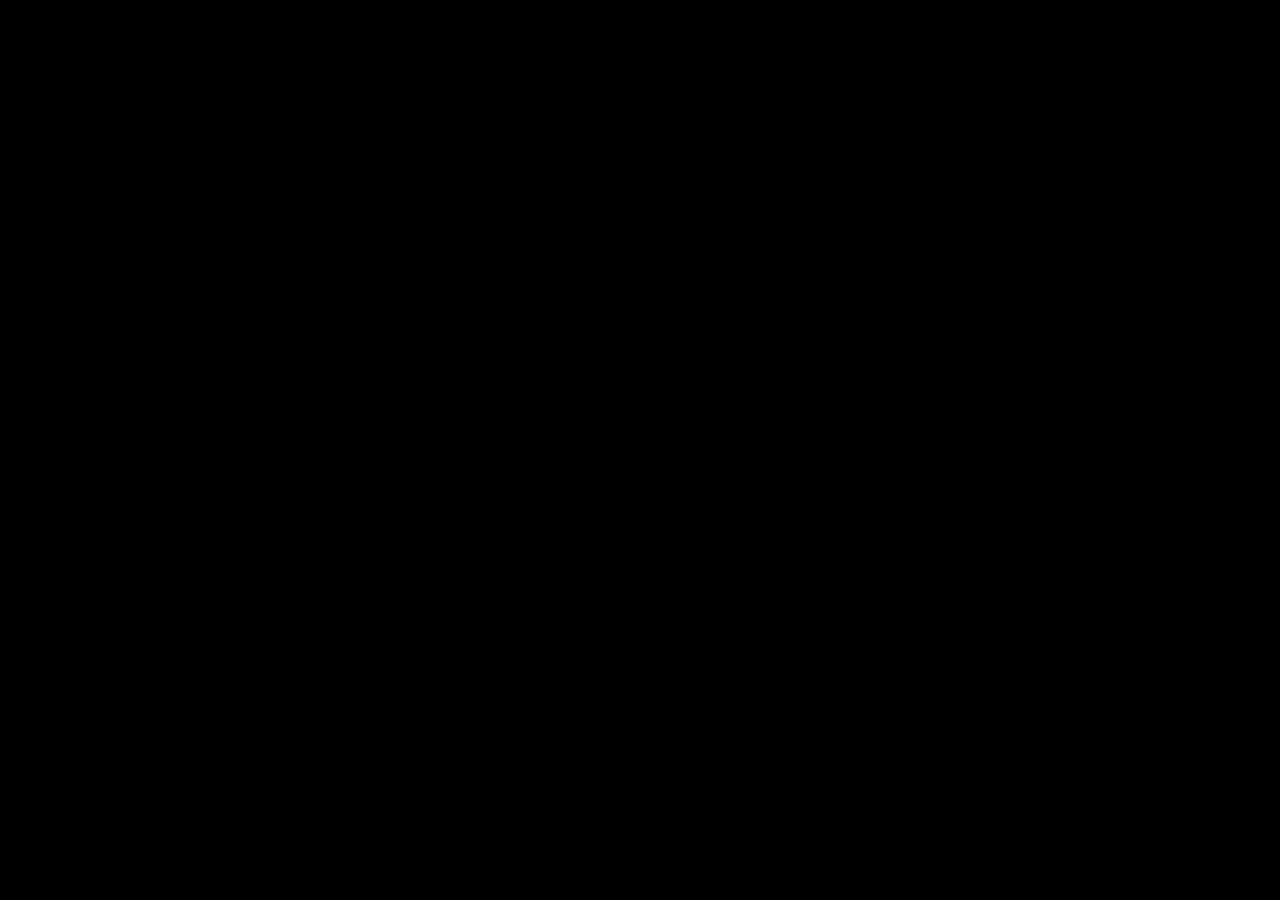
==== page10.html @ a159835e "Home page set up" ====
<!DOCTYPE html>
<html lang="en">
	<head>
		<title>Match Between System and the Real World</title>
		<link rel="stylesheet" href="css/heuristics.css">
		<meta charset="UTF-8">
		<meta name="description" content="Usability Heuristics Website">
		<meta name="keywords" content="HTML, CSS, JavaScript">
		<meta name="author" content="Zayck Peterson">
		<meta name="viewport" content="width=device-width, initial-scale=1.0">
		<link rel="preconnect" href="https://fonts.googleapis.com">
		<link rel="preconnect" href="https://fonts.gstatic.com" crossorigin>
		<link href="https://fonts.googleapis.com/css2?family=Montserrat&display=swap" rel="stylesheet">
	</head>
	<body>
		<section>
		
		</section>
	</body>
</html>
---- css/heuristics.css ----
$growFactor: 1.5;/*  SASS (SCSS) variables - look this up */
$duration: 450ms;
$moveRight = $tileWidth * ($growFactor - 1)
$moveLeft = -($tileWidth * ($growFactor - 1) / 2) 
$moveRight = $tileWidth * ($growFactor - 1)
html{
	margin:0;
	padding:0;
}
body{
	background-color:black;
	float:left;
	width:100vw;
	height:auto;
	margin:0;
	padding:0;
}
header{
	width:100vw;
	height:350px;
	background-color:black;
	float:left;
	margin:0;
}
h1{
	font-size:50px;
	text-align:center;
	padding-top:55px;
	font-family:'Montserrat', sans-serif;
	color:white;
}
h2{
	font-size:134px;
}
section{
	background-color:black;
	width:100vw;
	height:auto;
}
footer{
	background-color:black;
	float:left;
	width:100vw;
	height:auto:
}

* { box-sizing: border-box }

p{
    width:100%;
    max-width:500px;
    margin:auto;
}
 :link
a:hover
a:active
a:visited{
	transition:color 150ms;
	color:#95a5a6;
	text-decoration:none;
}
a:hover{
	color: #7f8c8d;
	text-decoration: underline;

}
.contain{
	width: 100%	
}
.row{
	overflow: scroll;
	width: 100%;
	overflow-y:hidden;
}
.row__inner{
	transition: $duration transform;
	font-size: 0;
	white-space: nowrap;
	margin: ($tileHeight / 2) 0;
	padding-bottom: 10px // Account for OS X scroll bar;
}
.tile{
	position: relative;
	display: inline-block;
	width: $tileWidth;
	height: $tileHeight;
	margin-right: 10px;
	font-size: 20px;
	cursor: pointer;
	transition: $duration all;
	transform-origin: center left;	
}
.tile__media{
	width: $tileWidth;
	height: $tileHeight;
}
&:after
&:before{
	content: '';
	position: absolute;
	top: 50%;
	left: 50%;
	display: black;
}
&:after{
	border: 3px solid #ecf0f1;
	border-radius: 100%;
	background: rgba(0,0,0,0.5);
	z-index: 1;
}
&:before{
	content: '▶';
	left: 0;
	width: 100%;
	font-size: 30px;
	margin-left: 7px;
	margin-top: -18px;
	text-align: center;
	z-index: 2;
}
.tile:hover &{
	opacity: 1;
}
.row__inner:hover{
	transform: 1.5 / 2;	
}
.row__inner:hover .tile{
	opacity: .3;	
}
 &:hover{
	transform: scale($growFactor);
	opacity: 1;
 }
.tile:hover ~ .tile{
	transform: translate3d($moveRight, 0, 0);	
}
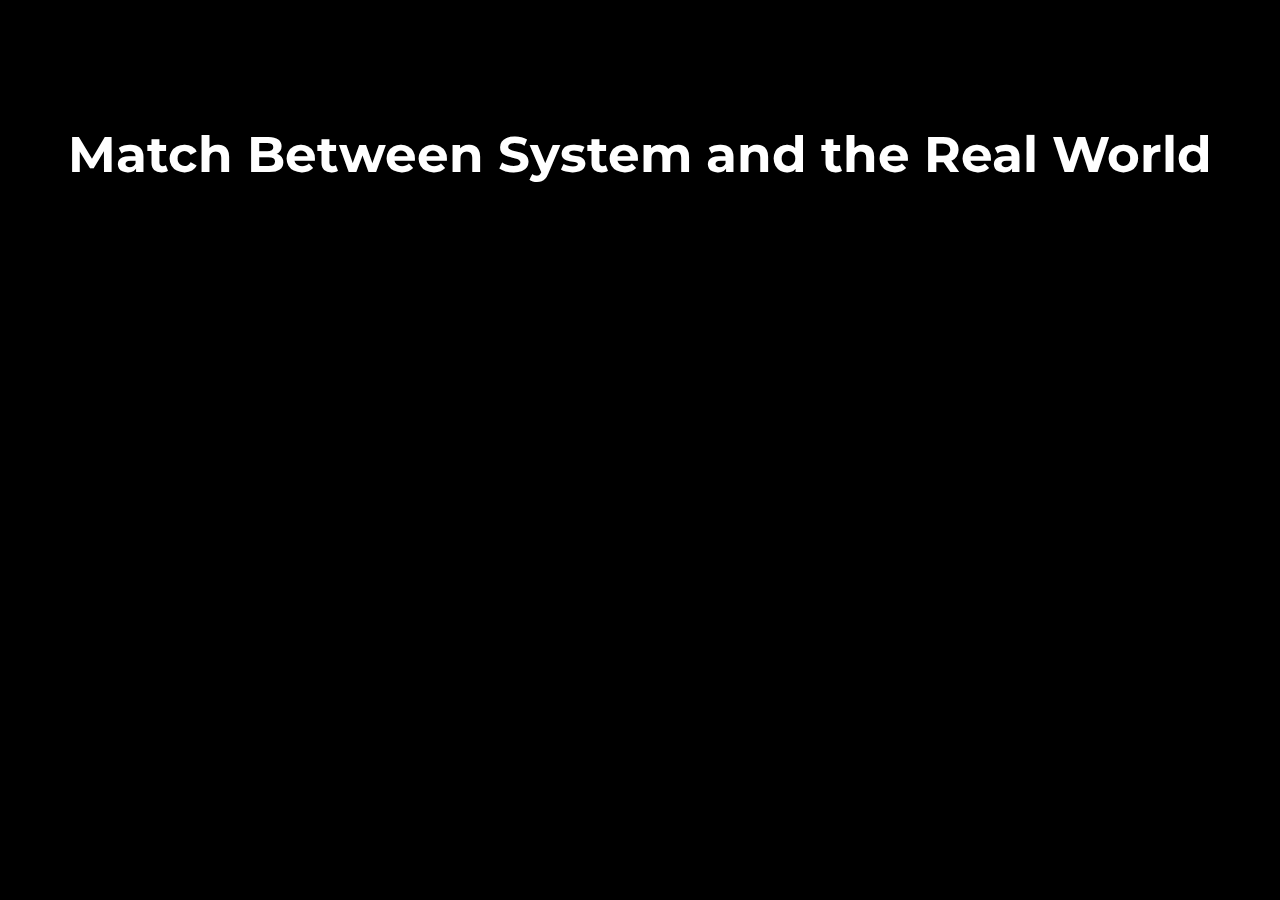
==== commit dea75284: "carousel - hover effect" ====
--- a/page10.html
+++ b/page10.html
@@ -14,7 +14,7 @@
 	</head>
 	<body>
 		<section>
-		
+			<h1>Match Between System and the Real World</h1>
 		</section>
 	</body>
 </html>--- a/css/heuristics.css
+++ b/css/heuristics.css
@@ -1,8 +1,14 @@
-$growFactor: 1.5;/*  SASS (SCSS) variables - look this up */
+/*  SASS (SCSS) variables - look this up */
+)
+$growFactor: 1.5;
+)
+$tileWidth = 250px;
+)
+$tileHeight = ($tileWidth / (16/9))
+$moveLeft = -($tileWidth * ($growFactor - 1) / 2)
+$moveRight = $tileWidth * ($growFactor - 1)
 $duration: 450ms;
-$moveRight = $tileWidth * ($growFactor - 1)
-$moveLeft = -($tileWidth * ($growFactor - 1) / 2) 
-$moveRight = $tileWidth * ($growFactor - 1)
+
 html{
 	margin:0;
 	padding:0;
@@ -29,9 +35,6 @@
 	font-family:'Montserrat', sans-serif;
 	color:white;
 }
-h2{
-	font-size:134px;
-}
 section{
 	background-color:black;
 	width:100vw;
@@ -41,7 +44,7 @@
 	background-color:black;
 	float:left;
 	width:100vw;
-	height:auto:
+	height:300px:
 }
 
 * { box-sizing: border-box }
@@ -61,8 +64,6 @@
 }
 a:hover{
 	color: #7f8c8d;
-	text-decoration: underline;
-
 }
 .contain{
 	width: 100%	
@@ -73,11 +74,11 @@
 	overflow-y:hidden;
 }
 .row__inner{
-	transition: $duration transform;
-	font-size: 0;
+	/* transition: $duration transform;
+	font-size: 0; */
 	white-space: nowrap;
-	margin: ($tileHeight / 2) 0;
-	padding-bottom: 10px // Account for OS X scroll bar;
+	/* margin: ($tileHeight / 2) 0;
+	padding-bottom: 10px // Account for OS X scroll bar; */
 }
 .tile{
 	position: relative;
@@ -89,6 +90,12 @@
 	cursor: pointer;
 	transition: $duration all;
 	transform-origin: center left;	
+}
+.tile__img{
+	width: $tileWidth;
+	height: $tileHeight;
+	background-image:cover;
+	
 }
 .tile__media{
 	width: $tileWidth;
@@ -119,18 +126,20 @@
 	z-index: 2;
 }
 .tile:hover &{
-	opacity: 1;
+	/* opacity: 1; */
 }
-.row__inner:hover{
+/* .row__inner:hover{
 	transform: 1.5 / 2;	
-}
-.row__inner:hover .tile{
-	opacity: .3;	
+} */
+/* .row__inner:hover .tile{
+	opacity: .3;
+} */
+
+.tile:hover{
+/* 	transform: translated($moveRight, 0, 0);	 */
+	opacity: .3;
 }
  &:hover{
 	transform: scale($growFactor);
 	opacity: 1;
- }
-.tile:hover ~ .tile{
-	transform: translate3d($moveRight, 0, 0);	
-}+ }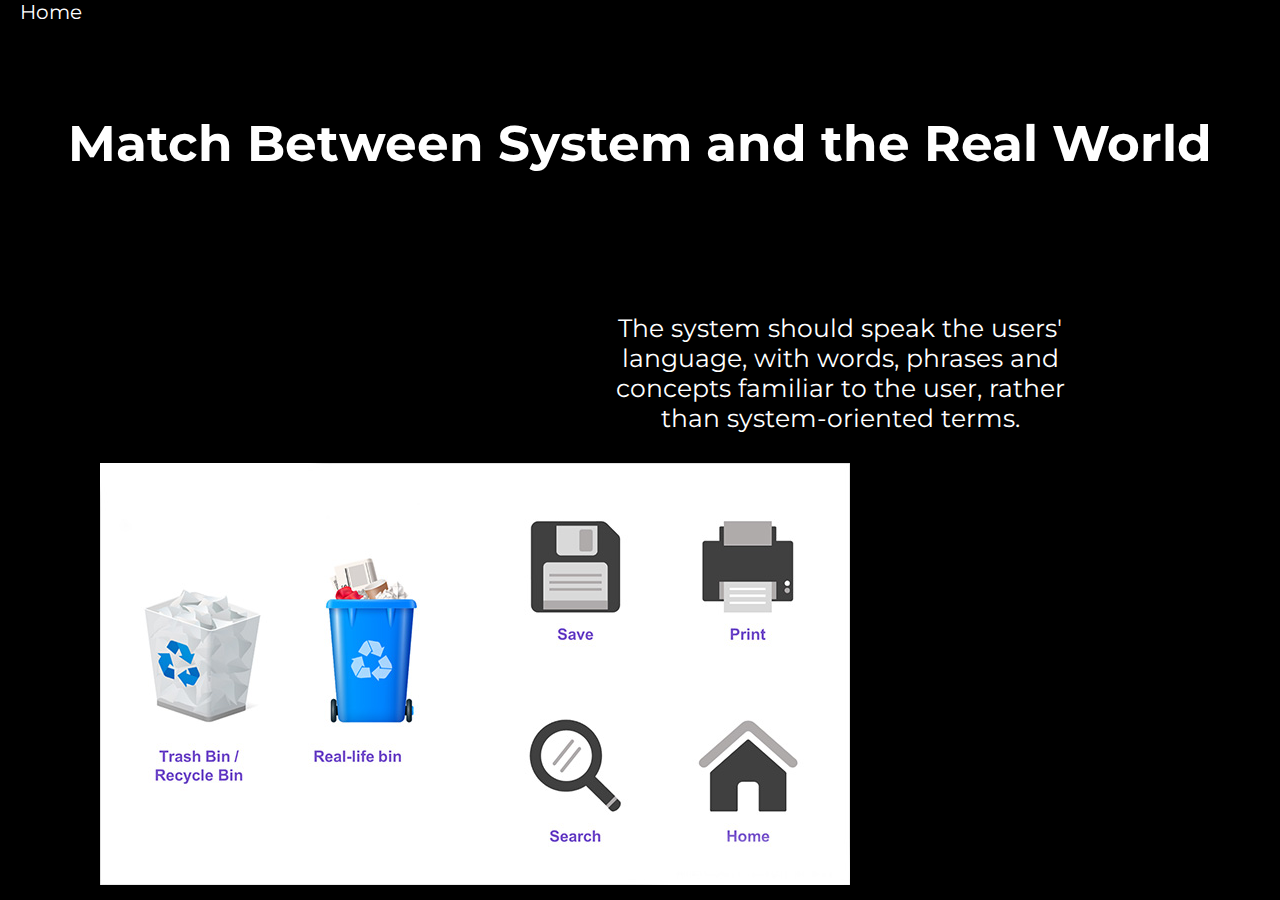
==== commit 68a7683d: "final design" ====
--- a/page10.html
+++ b/page10.html
@@ -14,7 +14,13 @@
 	</head>
 	<body>
 		<section>
+		<a href="index.html"class="active">Home</a>
 			<h1>Match Between System and the Real World</h1>
+			<br>
+			<br>
+			<p>The system should speak the users' language, with words, phrases 
+			and concepts familiar to the user, rather than system-oriented terms.</p>
+				<img class="img" src="images/matchsystem.jpg" alt="Match Between System and the Real World">
 		</section>
 	</body>
 </html>--- a/css/heuristics.css
+++ b/css/heuristics.css
@@ -1,18 +1,3 @@
-/*  SASS (SCSS) variables - look this up */
-)
-$growFactor: 1.5;
-)
-$tileWidth = 250px;
-)
-$tileHeight = ($tileWidth / (16/9))
-$moveLeft = -($tileWidth * ($growFactor - 1) / 2)
-$moveRight = $tileWidth * ($growFactor - 1)
-$duration: 450ms;
-
-html{
-	margin:0;
-	padding:0;
-}
 body{
 	background-color:black;
 	float:left;
@@ -20,11 +5,11 @@
 	height:auto;
 	margin:0;
 	padding:0;
+	overflow-x:hidden;
 }
 header{
 	width:100vw;
 	height:350px;
-	background-color:black;
 	float:left;
 	margin:0;
 }
@@ -36,110 +21,120 @@
 	color:white;
 }
 section{
-	background-color:black;
 	width:100vw;
 	height:auto;
 }
 footer{
-	background-color:black;
 	float:left;
 	width:100vw;
-	height:300px:
+	height:300px;
 }
-
-* { box-sizing: border-box }
-
 p{
-    width:100%;
-    max-width:500px;
+    width:500px;
     margin:auto;
+	color:white;
+	text-align:center;
+	padding-top:70px;
+	font-family:'Montserrat', sans-serif;
+	float:right;
+	font-size:25px;
+	padding-right:190px;
 }
- :link
-a:hover
-a:active
-a:visited{
-	transition:color 150ms;
-	color:#95a5a6;
+.active{
+	font-size:20px;
+	padding:20px;
+	font-family:'Montserrat', sans-serif;
+	color:white;
 	text-decoration:none;
 }
-a:hover{
-	color: #7f8c8d;
-}
-.contain{
-	width: 100%	
+.img{
+	padding-left:100px;
+	float:left;
+	width:auto;
+	padding-top:30px;
 }
 .row{
-	overflow: scroll;
-	width: 100%;
+	overflow:scroll;
+	width:100%;
 	overflow-y:hidden;
 }
 .row__inner{
-	/* transition: $duration transform;
-	font-size: 0; */
-	white-space: nowrap;
-	/* margin: ($tileHeight / 2) 0;
-	padding-bottom: 10px // Account for OS X scroll bar; */
+	white-space:nowrap;
 }
 .tile{
-	position: relative;
-	display: inline-block;
-	width: $tileWidth;
-	height: $tileHeight;
-	margin-right: 10px;
-	font-size: 20px;
-	cursor: pointer;
-	transition: $duration all;
-	transform-origin: center left;	
+	display:inline-block;
 }
 .tile__img{
-	width: $tileWidth;
-	height: $tileHeight;
-	background-image:cover;
-	
+	width:auto;
+	height:auto;
 }
 .tile__media{
-	width: $tileWidth;
-	height: $tileHeight;
+	width:auto;
+	height:auto;
+	opacity:1;
 }
-&:after
-&:before{
-	content: '';
-	position: absolute;
-	top: 50%;
-	left: 50%;
-	display: black;
+.tile_media:hover{
+	opacity:1;
 }
-&:after{
-	border: 3px solid #ecf0f1;
-	border-radius: 100%;
-	background: rgba(0,0,0,0.5);
-	z-index: 1;
+.zoom{
+	padding:19px;
+	transition:transform .3s;
+	opacity:1;
+	width:315px;
+	height:167px;
 }
-&:before{
-	content: '▶';
-	left: 0;
-	width: 100%;
-	font-size: 30px;
-	margin-left: 7px;
-	margin-top: -18px;
-	text-align: center;
-	z-index: 2;
+.zoom:hover{
+	transform:scale(1.3);
+	z-index:3;  
+	opacity:1;
 }
-.tile:hover &{
-	/* opacity: 1; */
+@media only screen and (max-width: 600px){
+::-webkit-scrollbar{
+    display: none;
 }
-/* .row__inner:hover{
-	transform: 1.5 / 2;	
-} */
-/* .row__inner:hover .tile{
-	opacity: .3;
-} */
-
-.tile:hover{
-/* 	transform: translated($moveRight, 0, 0);	 */
-	opacity: .3;
+body{
+	overflow-x:hidden;
 }
- &:hover{
-	transform: scale($growFactor);
-	opacity: 1;
- }+.tile{
+	display:block;
+}
+.tile__img{
+	width:auto;
+	height:auto;
+}
+.tile__media{
+	width:100vw;
+	height:100%;
+	padding-left:70px;
+}
+.row{
+	overflow-x:hidden;
+	width:100%;
+}
+.img{
+	margin:0;
+	float:left;
+	width:75%;
+	height:auto;
+	padding-left:60px;
+}
+h1{
+	font-size:40px;
+	text-align:center;
+	font-family:'Montserrat', sans-serif;
+	color:white;
+	padding-left:10px;
+	padding-right:10px;
+	padding-top:55px;
+}
+p{
+	float:left;
+    width:70%;
+	height:auto;
+	color:white;
+	text-align:left;
+	font-family:'Montserrat', sans-serif;
+	font-size:20px;
+	padding-left:60px;
+}
+}